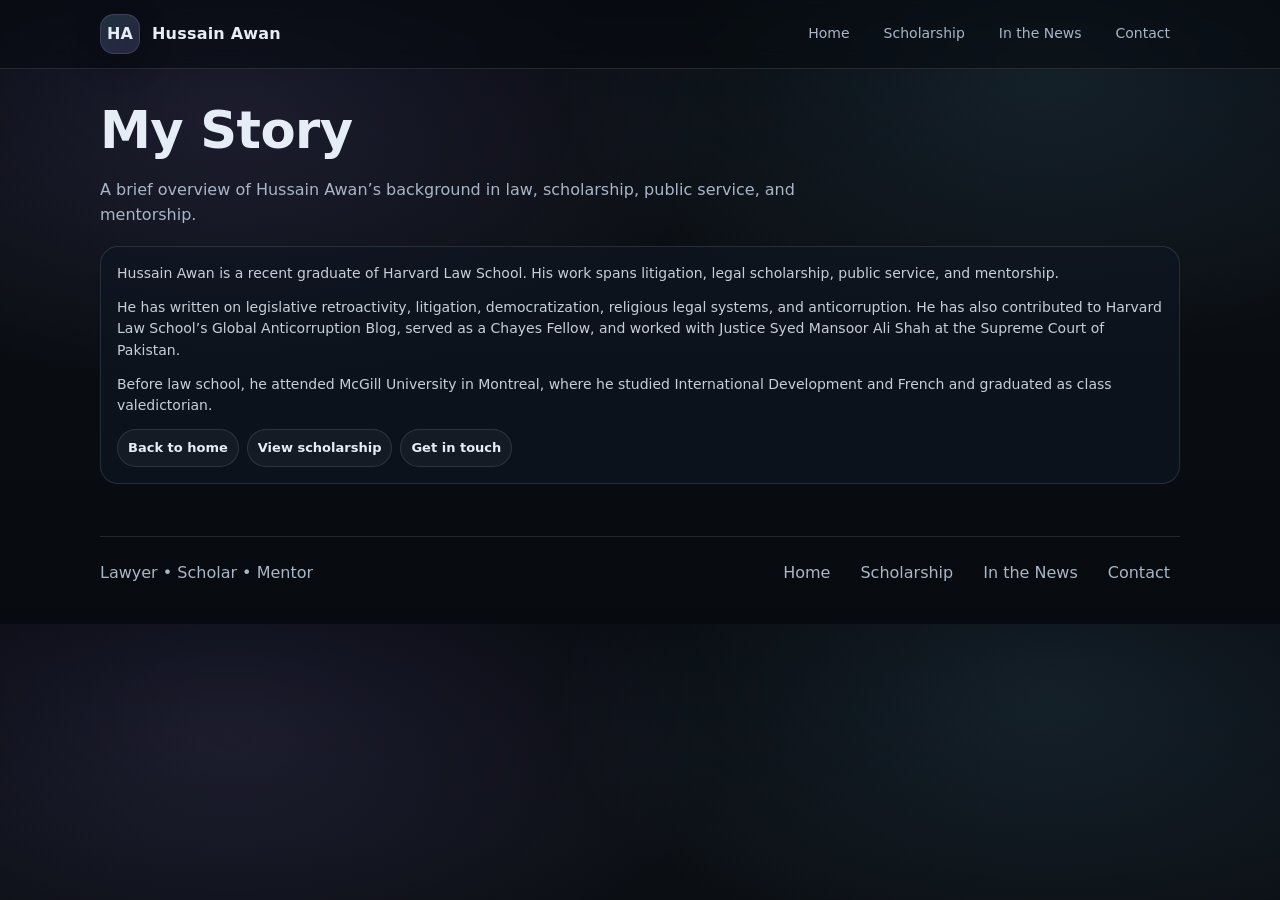
==== my-story/index.html @ 546cbf85 "Create index.html" ====
<!doctype html>
<html lang="en">
  <head>
    <meta charset="UTF-8" />
    <meta name="viewport" content="width=device-width, initial-scale=1" />
    <title>My Story | Hussain Awan</title>
    <meta
      name="description"
      content="Learn more about Hussain Awan’s background in law, scholarship, public service, and mentorship."
    />
    <link rel="canonical" href="https://www.hussainawan.com/my-story/" />
    <link rel="stylesheet" href="/styles.css" />

    <meta property="og:title" content="My Story | Hussain Awan" />
    <meta
      property="og:description"
      content="Background, public service, scholarship, and mentorship."
    />
    <meta property="og:type" content="website" />
    <meta property="og:url" content="https://www.hussainawan.com/my-story/" />
  </head>

  <body>
    <a class="skip-link" href="#main">Skip to content</a>

    <header class="site-header" id="top">
      <div class="container header-inner">
        <a class="brand" href="/" aria-label="Home">
          <span class="brand-mark" aria-hidden="true">HA</span>
          <span class="brand-text">Hussain Awan</span>
        </a>

        <nav class="nav" aria-label="Primary">
          <a href="/">Home</a>
          <a href="/scholarship/">Scholarship</a>
          <a href="/#links">In the News</a>
          <a href="/#contact">Contact</a>
        </nav>
      </div>
    </header>

    <main id="main">
      <section class="section" aria-labelledby="my-story-title">
        <div class="container">
          <div class="section-head">
            <h1 id="my-story-title">My Story</h1>
            <p class="section-subtitle">
              A brief overview of Hussain Awan’s background in law, scholarship, public service, and mentorship.
            </p>
          </div>

          <div class="pub">
            <p class="pub-desc">
              Hussain Awan is a recent graduate of Harvard Law School. His work spans litigation, legal scholarship,
              public service, and mentorship.
            </p>

            <p class="pub-desc">
              He has written on legislative retroactivity, litigation, democratization, religious legal systems,
              and anticorruption. He has also contributed to Harvard Law School’s Global Anticorruption Blog,
              served as a Chayes Fellow, and worked with Justice Syed Mansoor Ali Shah at the Supreme Court of Pakistan.
            </p>

            <p class="pub-desc">
              Before law school, he attended McGill University in Montreal, where he studied International Development
              and French and graduated as class valedictorian.
            </p>

            <div class="pub-actions">
              <a class="chip" href="/">Back to home</a>
              <a class="chip" href="/scholarship/">View scholarship</a>
              <a class="chip" href="/#contact">Get in touch</a>
            </div>
          </div>
        </div>
      </section>
    </main>

    <footer class="site-footer" aria-label="Footer">
      <div class="container footer-inner">
        <span class="muted">Lawyer • Scholar • Mentor</span>
        <div class="footer-links">
          <a href="/">Home</a>
          <a href="/scholarship/">Scholarship</a>
          <a href="/#links">In the News</a>
          <a href="/#contact">Contact</a>
        </div>
      </div>
    </footer>
  </body>
</html>
---- styles.css ----
/* styles.css */

/* ----------------------------
   Base + tokens
----------------------------- */
:root{
  --bg: #0b0f14;
  --panel: #0f1621;
  --panel-2: #0c121b;
  --text: #e7edf6;
  --muted: #a9b6c7;
  --border: rgba(231, 237, 246, 0.12);
  --shadow: 0 14px 45px rgba(0,0,0,.35);
  --max: 1080px;

  --radius: 18px;
  --radius-sm: 12px;

  --accent: #7dd3fc;
  --accent-2: #a78bfa;

  --focus: 0 0 0 3px rgba(125, 211, 252, .35);
  --font: ui-sans-serif, system-ui, -apple-system, Segoe UI, Roboto, Helvetica, Arial, "Apple Color Emoji", "Segoe UI Emoji";
}

* { box-sizing: border-box; }
html { scroll-behavior: smooth; }
body {
  margin: 0;
  font-family: var(--font);
  background:
    radial-gradient(900px 500px at 18% 18%, rgba(167,139,250,.12), transparent 55%),
    radial-gradient(900px 500px at 82% 12%, rgba(125,211,252,.10), transparent 55%),
    linear-gradient(180deg, #070a0f 0%, var(--bg) 35%, #070a0f 100%);
  color: var(--text);
  line-height: 1.55;
}

a { color: inherit; text-decoration: none; }
a:hover { text-decoration: underline; }
a:focus-visible { outline: none; box-shadow: var(--focus); border-radius: 10px; }

.container {
  width: min(var(--max), calc(100% - 40px));
  margin: 0 auto;
}

.muted { color: var(--muted); }
.fineprint { margin: 28px 0 0; font-size: 14px; color: var(--muted); }

/* Skip link */
.skip-link{
  position: absolute;
  left: -999px;
  top: 10px;
  background: var(--panel);
  padding: 10px 12px;
  border: 1px solid var(--border);
  border-radius: 10px;
  z-index: 999;
}
.skip-link:focus{
  left: 20px;
  box-shadow: var(--focus);
}

/* ----------------------------
   Header
----------------------------- */
.site-header{
  position: sticky;
  top: 0;
  z-index: 50;
  backdrop-filter: blur(10px);
  background: rgba(7,10,15,.55);
  border-bottom: 1px solid var(--border);
}
.header-inner{
  display: flex;
  align-items: center;
  justify-content: space-between;
  padding: 14px 0;
  gap: 16px;
}

.brand{
  display: flex;
  align-items: center;
  gap: 12px;
  min-width: 160px;
}
.brand-mark{
  display: inline-grid;
  place-items: center;
  width: 40px;
  height: 40px;
  border-radius: 14px;
  background: linear-gradient(135deg, rgba(125,211,252,.18), rgba(167,139,250,.18));
  border: 1px solid var(--border);
  box-shadow: 0 10px 30px rgba(0,0,0,.25);
  font-weight: 700;
}
.brand-text{
  font-weight: 650;
  letter-spacing: .2px;
}

.nav{
  display: flex;
  align-items: center;
  gap: 14px;
  flex-wrap: wrap;
  justify-content: flex-end;
}
.nav a{
  font-size: 14px;
  color: var(--muted);
  padding: 8px 10px;
  border-radius: 10px;
}
.nav a:hover{
  color: var(--text);
  text-decoration: none;
  background: rgba(231,237,246,.06);
}
.nav-strong{
  color: var(--text) !important;
  background: rgba(125,211,252,.10);
  border: 1px solid rgba(125,211,252,.18);
}


/* ----------------------------
   Hero
----------------------------- */
.hero{
  padding: 44px 0 22px;
}
.hero-grid{
  display: grid;
  grid-template-columns: 1.45fr .85fr;
  gap: 18px;
  align-items: start;
}
.kicker{
  display: inline-flex;
  gap: 10px;
  align-items: center;
  font-size: 14px;
  color: var(--muted);
  margin: 0 0 10px;
}
h1{
  font-size: clamp(34px, 4vw, 52px);
  line-height: 1.08;
  margin: 0 0 12px;
  letter-spacing: -0.6px;
}
.lede{
  margin: 0 0 18px;
  font-size: 16px;
  color: rgba(231,237,246,.88);
  max-width: 62ch;
}

.cta-row{
  display: flex;
  gap: 10px;
  flex-wrap: wrap;
  margin: 14px 0 18px;
}

.btn{
  display: inline-flex;
  align-items: center;
  justify-content: center;
  gap: 10px;
  padding: 11px 14px;
  border-radius: 12px;
  border: 1px solid var(--border);
  background: rgba(231,237,246,.04);
  color: var(--text);
  font-weight: 600;
  font-size: 14px;
  text-decoration: none !important;
}
.btn:hover{
  background: rgba(231,237,246,.08);
}
.btn.primary{
  border-color: rgba(125,211,252,.22);
  background: linear-gradient(135deg, rgba(125,211,252,.18), rgba(167,139,250,.14));
}
.btn.primary:hover{
  background: linear-gradient(135deg, rgba(125,211,252,.22), rgba(167,139,250,.18));
}

.feature-card{
  margin-top: 16px;
  padding: 16px;
  border-radius: var(--radius);
  border: 1px solid var(--border);
  background: linear-gradient(180deg, rgba(15,22,33,.9), rgba(12,18,27,.9));
  box-shadow: var(--shadow);
}
.feature-top{
  display: flex;
  align-items: center;
  justify-content: space-between;
  gap: 12px;
  margin-bottom: 10px;
}
.pill{
  display: inline-flex;
  padding: 6px 10px;
  border-radius: 999px;
  border: 1px solid rgba(125,211,252,.22);
  background: rgba(125,211,252,.10);
  font-size: 12px;
  font-weight: 650;
}
.feature-title{
  margin: 0 0 6px;
  font-size: 18px;
  letter-spacing: -0.2px;
}
.feature-title a{ text-decoration: none; }
.feature-title a:hover{ text-decoration: underline; }
.feature-meta{
  margin: 0 0 10px;
  color: var(--muted);
  font-size: 13px;
  display: flex;
  gap: 8px;
  flex-wrap: wrap;
}
.feature-desc{
  margin: 0 0 12px;
  color: rgba(231,237,246,.86);
  font-size: 14px;
}
.feature-actions{
  display: flex;
  gap: 14px;
  flex-wrap: wrap;
}
.link{
  font-weight: 650;
  color: rgba(125,211,252,.92);
  text-decoration: none !important;
}
.link:hover{ text-decoration: underline !important; }

/* Right rail */
.hero-rail{
  display: grid;
  gap: 12px;
}
.rail-card{
  padding: 14px;
  border-radius: var(--radius);
  border: 1px solid var(--border);
  background: rgba(15,22,33,.75);
  box-shadow: 0 10px 26px rgba(0,0,0,.18);
}
.rail-title{
  margin: 0 0 10px;
  font-size: 14px;
  letter-spacing: .2px;
  text-transform: uppercase;
  color: rgba(231,237,246,.85);
}
.rail-list{
  margin: 0;
  padding-left: 18px;
  color: var(--muted);
  font-size: 14px;
}
.rail-links{
  display: grid;
  gap: 8px;
}
.rail-links a{
  padding: 10px 10px;
  border-radius: 12px;
  border: 1px solid rgba(231,237,246,.10);
  background: rgba(231,237,246,.03);
  color: rgba(231,237,246,.92);
  text-decoration: none !important;
}
.rail-links a:hover{
  background: rgba(231,237,246,.07);
}

/* ----------------------------
   Sections
----------------------------- */
.section{
  padding: 34px 0;
}
.section-accent{
  background:
    radial-gradient(900px 450px at 20% 30%, rgba(125,211,252,.08), transparent 55%),
    radial-gradient(900px 450px at 80% 20%, rgba(167,139,250,.08), transparent 55%);
  border-top: 1px solid var(--border);
  border-bottom: 1px solid var(--border);
}
.section-head{
  display: grid;
  gap: 8px;
  margin-bottom: 18px;
}
.section-head h2{
  margin: 0;
  font-size: 22px;
  letter-spacing: -0.25px;
}
.section-subtitle{
  margin: 0;
  color: var(--muted);
  max-width: 78ch;
}

/* Cards / grids */
.two-col{
  display: grid;
  grid-template-columns: repeat(3, 1fr);
  gap: 12px;
}
.card{
  padding: 16px;
  border-radius: var(--radius);
  border: 1px solid var(--border);
  background: rgba(15,22,33,.70);
}
.card h3{
  margin: 0 0 8px;
  font-size: 16px;
}
.card p{
  margin: 0 0 12px;
  color: rgba(231,237,246,.86);
  font-size: 14px;
}
.bullets{
  margin: 0;
  padding-left: 18px;
  color: var(--muted);
  font-size: 14px;
}

/* Scholarship list */
.pubs{
  display: grid;
  gap: 12px;
}
.pub{
  position: relative;
  padding: 16px;
  border-radius: var(--radius);
  border: 1px solid var(--border);
  background: rgba(15,22,33,.70);
}
.pub-featured{
  background: linear-gradient(180deg, rgba(15,22,33,.85), rgba(12,18,27,.85));
  border-color: rgba(125,211,252,.18);
  box-shadow: var(--shadow);
}
.pub-badge{
  position: absolute;
  top: 14px;
  right: 14px;
  font-size: 12px;
  font-weight: 650;
  padding: 6px 10px;
  border-radius: 999px;
  border: 1px solid rgba(167,139,250,.22);
  background: rgba(167,139,250,.12);
  color: rgba(231,237,246,.95);
}
.pub-title{
  margin: 0 0 6px;
  font-size: 16px;
  letter-spacing: -0.2px;
}
.pub-title a{ text-decoration: none; }
.pub-title a:hover{ text-decoration: underline; }
.pub-meta{
  margin: 0 0 10px;
  color: var(--muted);
  font-size: 13px;
}
.pub-desc{
  margin: 0 0 12px;
  color: rgba(231,237,246,.86);
  font-size: 14px;
}
.pub-actions{
  display: flex;
  gap: 8px;
  flex-wrap: wrap;
}
.chip{
  display: inline-flex;
  padding: 8px 10px;
  border-radius: 999px;
  border: 1px solid rgba(231,237,246,.12);
  background: rgba(231,237,246,.04);
  font-size: 13px;
  font-weight: 650;
  text-decoration: none !important;
}
.chip:hover{
  background: rgba(231,237,246,.08);
}

/* Links section */
.links-grid{
  display: grid;
  grid-template-columns: 1.1fr 1.1fr .8fr;
  gap: 12px;
}
.linklist{
  margin: 0;
  padding-left: 16px;
  color: rgba(231,237,246,.92);
}
.linklist li{
  margin: 10px 0;
}
.linknote{
  display: inline-block;
  margin-left: 8px;
  font-size: 12px;
  color: var(--muted);
}

/* Contact */
.contact-card{
  display: flex;
  align-items: center;
  justify-content: space-between;
  gap: 12px;
  padding: 16px;
  border-radius: var(--radius);
  border: 1px solid var(--border);
  background: rgba(15,22,33,.70);
}
.contact-line{
  margin: 0 0 8px;
  font-size: 14px;
  color: rgba(231,237,246,.92);
}
.contact-line .muted{
  display: inline-block;
  width: 84px;
}
.contact-right{
  display: flex;
  gap: 10px;
  flex-wrap: wrap;
  justify-content: flex-end;
}

/* Footer */
.site-footer{
  padding: 18px 0 30px;
}
.footer-inner{
  display: flex;
  align-items: center;
  justify-content: space-between;
  gap: 12px;
  border-top: 1px solid var(--border);
  padding-top: 16px;
}
.footer-links{
  display: flex;
  gap: 10px;
  flex-wrap: wrap;
}
.footer-links a{
  padding: 8px 10px;
  border-radius: 10px;
  color: var(--muted);
}
.footer-links a:hover{
  color: var(--text);
  background: rgba(231,237,246,.06);
  text-decoration: none;
}
/* Underline links only in the About section body text */
#about .card p a,
#about .card p a:visited {
  text-decoration: underline;
  text-underline-offset: 3px;
  text-decoration-thickness: 1px;
}

#about .card p a:hover {
  text-decoration-thickness: 2px;
}

.hero-mini-grid{
  display: grid;
  grid-template-columns: 1fr 1fr;
  gap: 12px;
  margin: 8px 0 18px;
}

.profile-card{
  padding: 0;
  overflow: hidden;
  width: min(100%, 360px);
  justify-self: end;
  align-self: start;
  background:
    linear-gradient(180deg, rgba(15,22,33,.96), rgba(12,18,27,.96)) padding-box,
    linear-gradient(135deg, rgba(125,211,252,.45), rgba(167,139,250,.35)) border-box;
  border: 1px solid transparent;
  box-shadow: 0 16px 40px rgba(0,0,0,.28);
  transition: box-shadow .25s ease;
}

.profile-card:hover{
  box-shadow: 0 22px 60px rgba(0,0,0,.40);
}

.profile-photo{
  width: 100%;
  height: auto;
  display: block;
  border-radius: 0;
}

section{
  scroll-margin-top: 90px;
}

.video-embed{
  position: relative;
  width: 100%;
  max-width: 900px;
  aspect-ratio: 16 / 9;
  border-radius: var(--radius);
  overflow: hidden;
  border: 1px solid var(--border);
  background: rgba(15,22,33,.70);
  box-shadow: var(--shadow);
}

.video-embed iframe{
  width: 100%;
  height: 100%;
  border: 0;
  display: block;
}

/* ----------------------------
   Responsive
----------------------------- */
@media (max-width: 980px){
  .hero-grid{ grid-template-columns: 1fr; }
  .two-col{ grid-template-columns: 1fr; }
  .links-grid{ grid-template-columns: 1fr; }
  .contact-card{ flex-direction: column; align-items: flex-start; }
  .contact-line .muted{ width: auto; margin-right: 10px; }
  .profile-card{
  width: 100%;
  max-width: 420px;
  justify-self: start;
   }
}
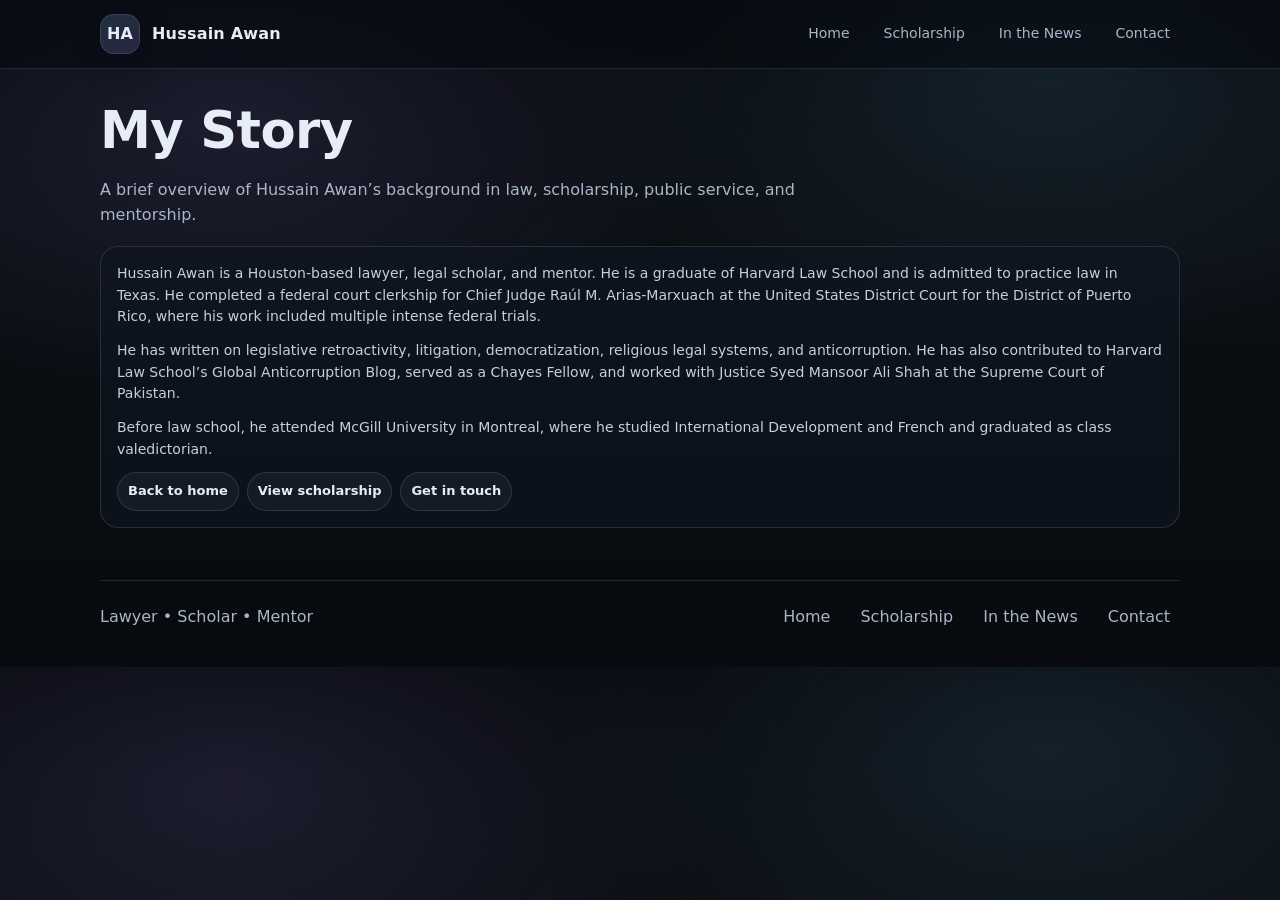
==== commit 8d863d64: "Update biography, feature LinkedIn announcement, and repair approved site issues" ====
--- a/my-story/index.html
+++ b/my-story/index.html
@@ -51,8 +51,10 @@
 
           <div class="pub">
             <p class="pub-desc">
-              Hussain Awan is a recent graduate of Harvard Law School. His work spans litigation, legal scholarship,
-              public service, and mentorship.
+              Hussain Awan is a Houston-based lawyer, legal scholar, and mentor. He is a graduate of Harvard Law School
+              and is admitted to practice law in Texas. He completed a federal court clerkship for Chief Judge
+              Raúl M. Arias-Marxuach at the United States District Court for the District of Puerto Rico,
+              where his work included multiple intense federal trials.
             </p>
 
             <p class="pub-desc">
@@ -89,3 +91,4 @@
     </footer>
   </body>
 </html>
+
